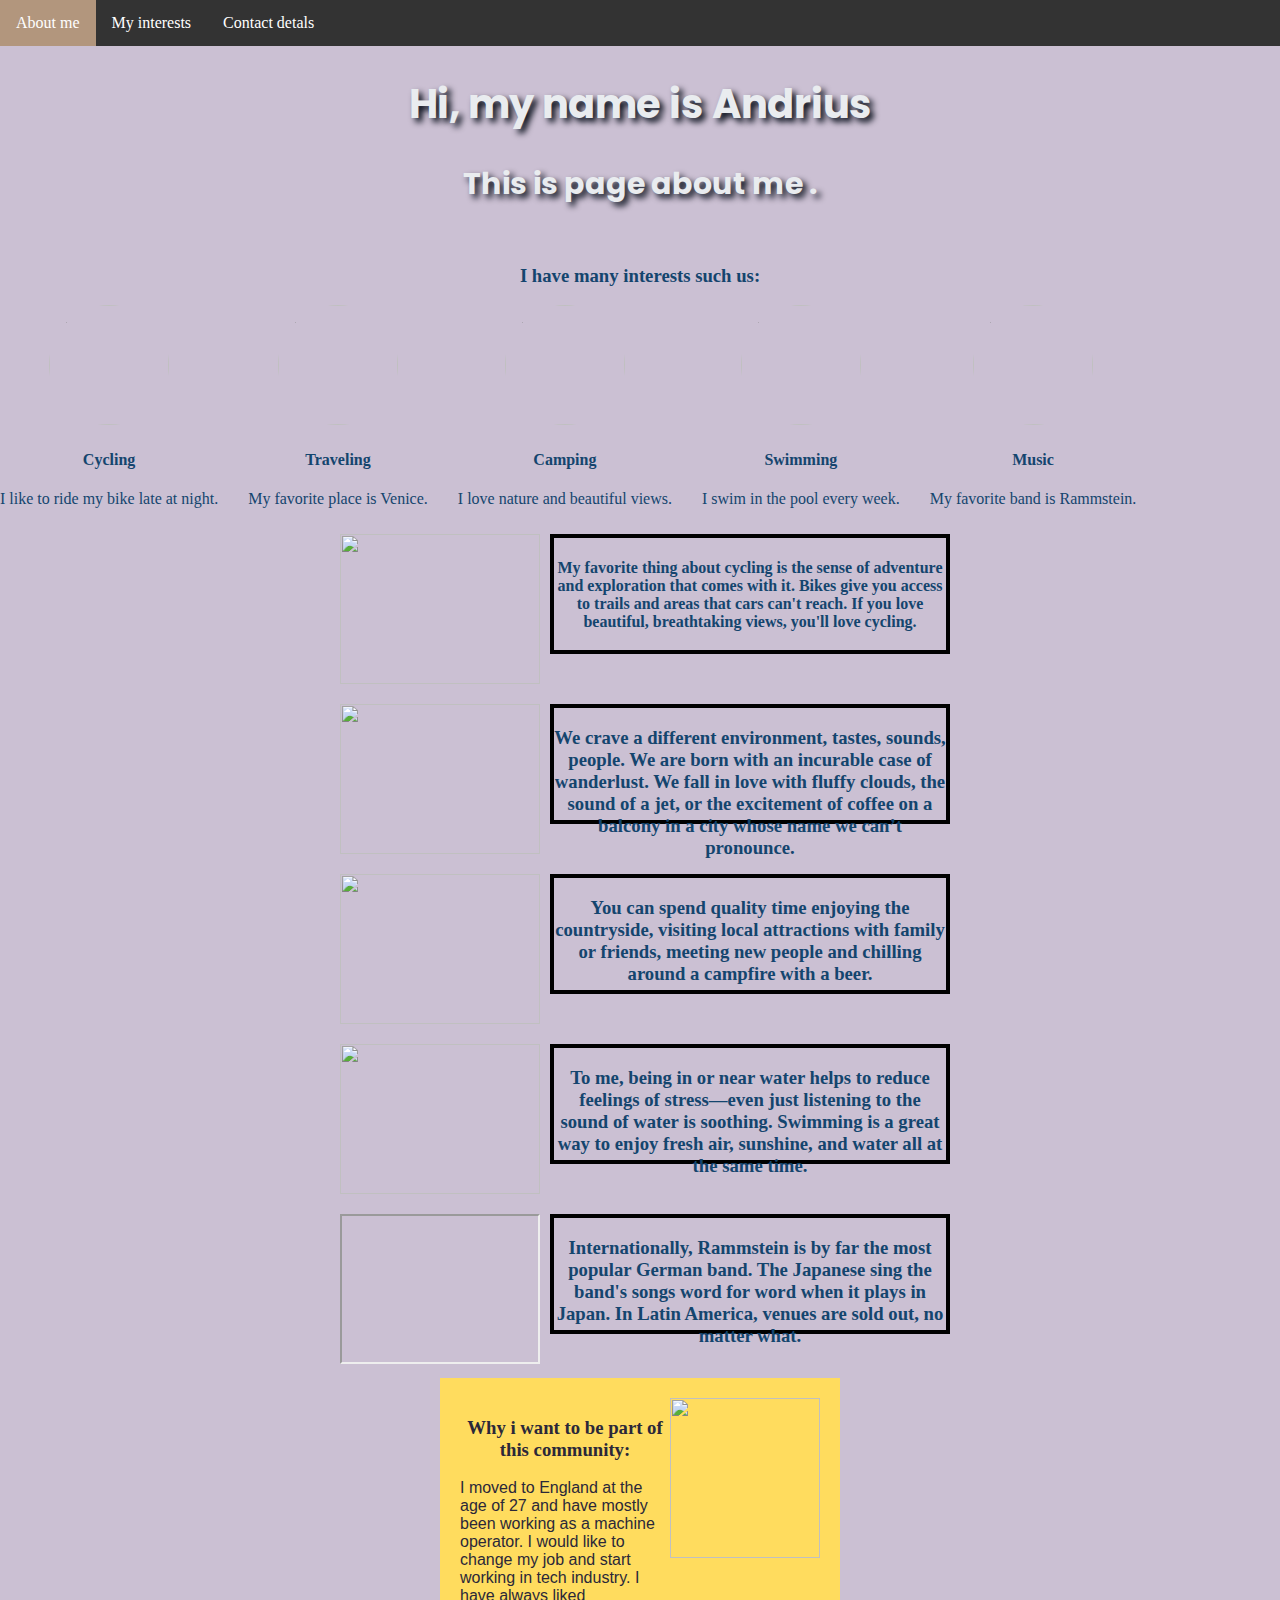
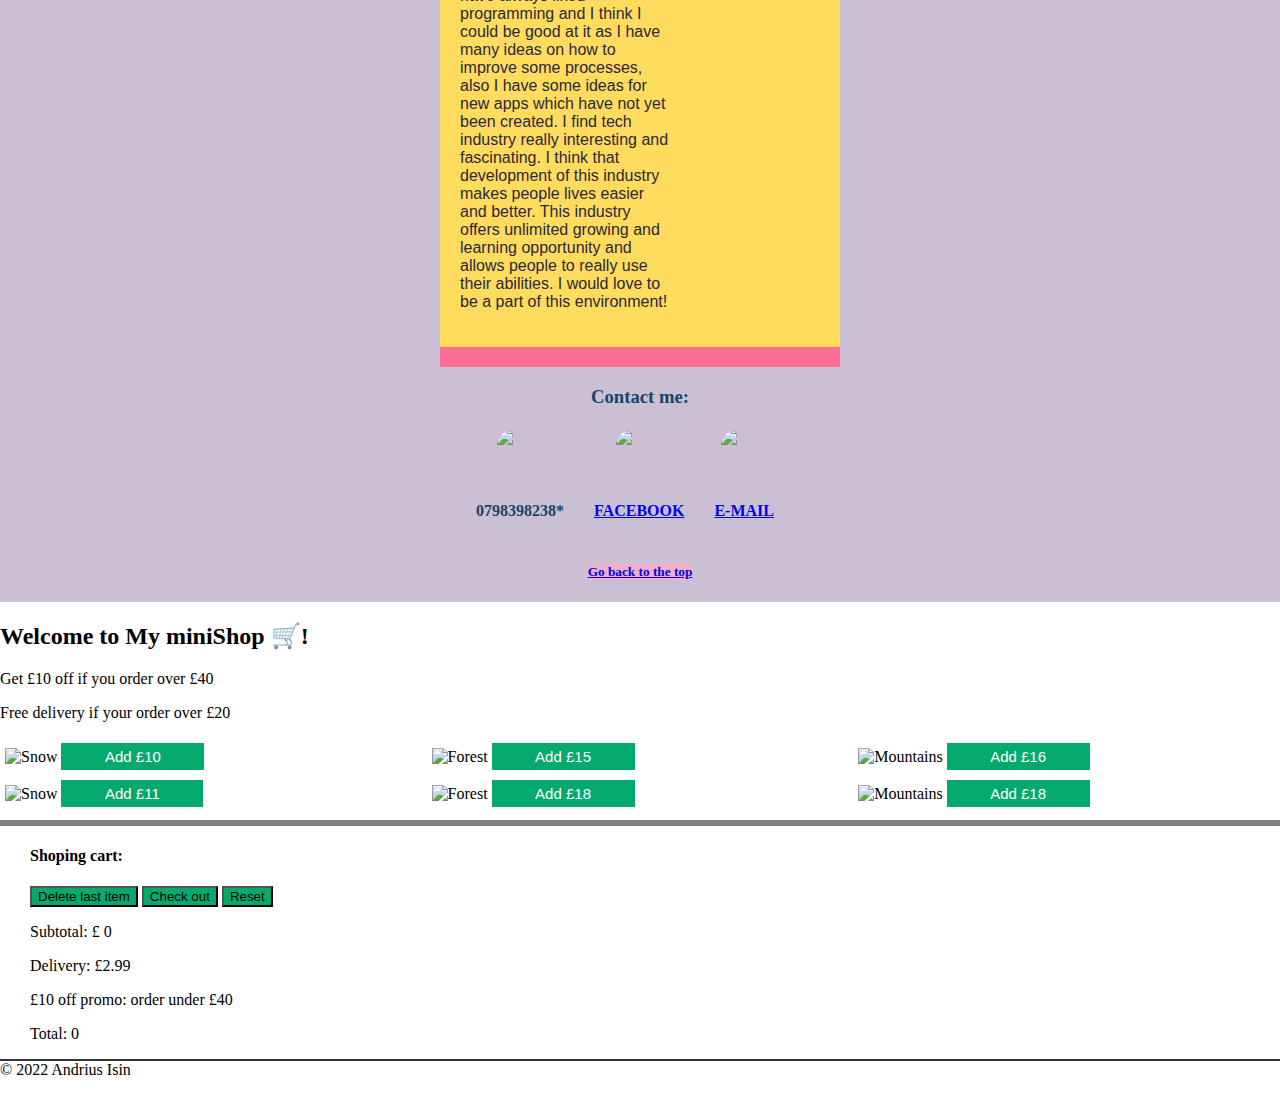
==== index.html @ ab09d30d "Update index.html" ====
<!DOCTYPE html>
<html lang="en" >
    <head>
        
        <meta charset="UTF-8">
        <title>Andrius</title>
         <link rel='stylesheet' href='https://unpkg.com/jest-lite@1.0.0-alpha.4/dist/prettify.css'><link rel="stylesheet" href="./style.css">     
        <link rel="preconnect" href="https://fonts.googleapis.com">
        <link rel="preconnect" href="https://fonts.gstatic.com" crossorigin>
        <link href="https://fonts.googleapis.com/css2?family=Poppins:wght@300&display=swap" rel="stylesheet"> 
        <script src="script.js" defer> </script>
    </head>
    <body>
    
        <header class="c-site-header">
          <nav aria-label="Main Site Links." id="topnav" class="nav">  
            <a href="#aboutme">About me</a>
            <a href="#inter">My interests</a>
            <a href="#contact-detals">Contact detals </a>
            
           
          </nav>
        </header>
        <main id="mode">   
        <div id="top">
                <h1>Hi, my name is Andrius</h1>
                <h2>This is page about me .</h2>
            </div>
        
        
        <!-- Interests SECTION -->
         <div id="inter" class="activities">
            <h3> I have many interests such us: </h3>
            <div class= "fam">
                <span class="tab">
                    <img src="https://d2f9uwgpmber13.cloudfront.net/public/uploads/mobile/8092ebaee770bd310a5bc0810daa69dc" class="images">
                    <h4>Cycling</h4>
                    <p> I like to ride my bike late at night.  </p>
                </span>
                <span class="tab">
                    <img src="https://bigseventravel.com/wp-content/uploads/2021/01/things_venice_is_famous_for_5-scaled.jpg" class="images">
                    <h4>Traveling</h4>
                    <p> My favorite place is Venice.  </p>
                </span>
                <span class="tab">
                    <img src="https://www.outsideonline.com/wp-content/uploads/2021/06/15/camping_fun_s.jpg" class="images">
                    <h4>Camping</h4>
                    <p> I love nature and beautiful views.  </p>
                </span>
                <span class="tab">
                    <img src="https://sportsmatik.com/uploads/matik-sports-corner/matik-know-how/swimming1_1562582117.jpg" class="images">
                    <h4>Swimming</h4>
                    <p> I swim in the pool every week. </p>
                </span>
                <span class="tab">
                    <img src="https://static.dw.com/image/18752771_401.jpg" class="images">
                    <h4>Music</h4>
                    <p>  My favorite band is Rammstein.  </p>
                </span>
            </div>    
        </div>
        <!-- Cycling SECTION -->
     <div class="nav-wrapper">
            <div>
                <img src="https://www.runtastic.com/blog/wp-content/uploads/2018/03/thumbnail_1200x800-7.jpg" class="img2">
            </div>
            <div class="item">
                <h4>My favorite thing about cycling is the sense of adventure and exploration that comes with it. Bikes give you access to trails and areas that cars can't reach. If you love beautiful, breathtaking views, you'll love cycling.</h4>
            </div>
            
     </div> 
     <!-- Traveling SECTION -->
     <div class="nav-wrapper">
        <div>
            <img src="https://static.euronews.com/articles/stories/05/43/01/18/1200x675_cmsv2_61438a3f-ea37-5b7c-aee1-f743502f9df7-5430118.jpg" class="img2">
        </div>
        <div class="item">
            <h3> We crave a different environment, tastes, sounds, people. We are born with an incurable case of wanderlust. We fall in love with fluffy clouds, the sound of a jet, or the excitement of coffee on a balcony in a city whose name we can’t pronounce.</h3>
        </div>
        
 </div> 
 <!-- Camping SECTION -->
 <div class="nav-wrapper">
    <div>
        <img src="https://hips.hearstapps.com/hmg-prod.s3.amazonaws.com/images/camping-ideas-1561136670.jpg" class="img2">
    </div>
    <div class="item">
        <h3>You can spend quality time enjoying the countryside, visiting local attractions with family or friends, meeting new people and chilling around a campfire with a beer.</h3>
    </div>
    
</div> 
<!-- Swimming
 SECTION -->
<div class="nav-wrapper">
    <div>
        <img src="https://embed.widencdn.net/img/veritas/ywtmo4qjlm/1200x675px/swimming-crawl-stroke.jpeg" class="img2">
    </div>
    <div class="item">
        <h3>To me, being in or near water helps to reduce feelings of stress—even just listening to the sound of water is soothing. Swimming is a great way to enjoy fresh air, sunshine, and water all at the same time.</h3>
    </div>
    
</div> 
<!-- Music SECTION -->
<div class="nav-wrapper">
    <div id="video">
        <iframe width="200" height="150"
    src="https://www.youtube.com/embed/f3GY86rxEMU">
      </iframe>
    </div>
    <div class="item">
        <h3>Internationally, Rammstein is by far the most popular German band. The Japanese sing the band's songs word for word when it plays in Japan. In Latin America, venues are sold out, no matter what.</h3>
    </div>
    
</div> 

   
        <!-- About me SECTION -->
         <div class="card">
            <div >
                <h3 id="aboutme">Why i want to be part of this community: </h3>
                <p id="about">I moved to England at the age of 27 and have mostly been working as a machine operator. I would like to change my job and start working in tech industry. I have always liked programming and I think I could be good at it as I have many ideas on how to improve some processes, also I have some ideas for new apps which have not yet been created. I find tech industry really interesting and fascinating. I think that development of this industry makes people lives easier and better. This industry offers unlimited growing and learning opportunity and allows people to really use their abilities. I would love to be a part of this environment!</p>
            </div>
            <img class="avatar" src="https://avatars.githubusercontent.com/u/22743767?s=280&v=4">
        </div>
         <!-- Contact SECTION -->  
      <div class="Contact">
            <h3 id="contact-detals"> Contact me: </h3>
            <div class= "cont">
                <span class="tab2">
                    <img src="https://upload.wikimedia.org/wikipedia/commons/thumb/0/05/Dialog_gr_1972.jpg/1200px-Dialog_gr_1972.jpg" class="images1">
                    <h4>0798398238*</h4>
                </span>
                <span class="tab">
                    <img src="https://static01.nyt.com/images/2021/10/02/business/00roose-fb-silo/00roose-fb-silo-mediumSquareAt3X.jpg" class="images1">
                    <h4><a href="facebook.com">FACEBOOK</a></h4>
                    
                </span>
                <span class="tab">
                    <img src="https://www.nidirect.gov.uk/sites/default/files/styles/nigov_full_620_x1/public/images/email_logo.jpg?itok=ifUhNgCT" class="images1">
                    <h4><a href="gmail.com">E-MAIL</a></h4>
                </span>
            </div>    
        </div>
        <div id="but-nav">
            <h5><a href="#topnav">Go back to the top</a></h5>
        </div>
    </main>
    <footer>
        <div class="center">
        <h2>  Welcome to My miniShop 🛒!</h2>
<p> Get £10 off if you order over £40</p>
<p> Free delivery if your order over £20</p>
            </div>
<div class="row">
  <div class="column">
    <img src="https://img.freepik.com/premium-psd/green-pear-fruit-isolated-white-background_33736-3950.jpg?w=2000" alt="Snow" style="width:150px; height:100px">
     <button id="button1" class="btn">Add £10</button>

  </div>
  <div class="column">
    <img src="https://static9.depositphotos.com/1049691/1080/i/450/depositphotos_10806368-stock-photo-fresh-apples.jpg" alt="Forest" style="width:150px; height:100px">
      <button id="button2" class="btn">Add £15</button>
  </div>
  <div class="column">
    <img src="https://st4.depositphotos.com/20524830/26112/i/1600/depositphotos_261124684-stock-photo-fresh-slice-pineapple-isolated-white.jpg" alt="Mountains" style="width:150px; height:100px" >
      <button id="button3" class="btn">Add £16</button>
  </div>
</div>
<div class="row">
  <div class="column">
    <img src="https://i.pinimg.com/originals/f4/34/5c/f4345c014a0a05e54a08ee5d84391588.jpg" alt="Snow" style="width:150px; height:100px">
      <button id="button4" class="btn">Add £11</button>
  </div>
  <div class="column">
    <img src="https://static6.depositphotos.com/1109935/669/i/950/depositphotos_6692018-stock-photo-cherry-handful.jpg" alt="Forest" style="width:150px; height:100px">
     <button id="button5" class="btn">Add £18</button>
  </div>
  <div class="column">
    <img src="https://img.freepik.com/premium-photo/organic-watermelon-piece-cut-lengthwise-white-isolated-background-with-clipping-path_54178-1999.jpg?w=2000" alt="Mountains" style="width:150px; height:100px">
     <button id="button6" class="btn">Add £18</button>
  </div>
</div>
<hr size="8" width="100%" color="gray">  
<div class="left"> <h4> Shoping cart:</h4>
    <ul id="list"></ul>  
    <button id="delete">Delete last item</button>
    <button id="check">Check out</button>
    <button id="restart">Reset</button>
    <p>Subtotal: £ <span id="subtotal"></span> </p>
    <p>Delivery: <span id="delivery"></span> </p>
    <p>£10 off promo: <span id="promo"></span> </p>
    <p>Total: <span id="total"></span> </p>
</div>
         <p class="c-site-footer"> &copy; 2022 Andrius Isin </p>
    </footer>
</body>
</html>
---- style.css ----
.c-site-header{
    margin: 0px;
    text-align: center;
}
body{
    margin: 0px;
}

#mode{
    background-color: #cbc0d3;
    margin: 0px;
    text-align: center;
    color:#14456E;
    background-size: cover;
}
.nav {
  overflow: hidden;
  background-color: #333;
  color:white;
}
button{
    background-color: #333;
}
.nav a {
    float: left;
    font-size: 16px;
    color: white;
    text-align: center;
    padding: 14px 16px;
    text-decoration: none;
}
.nav a:hover {
  background-color: #b2967d;
}
.nav button {
    float: left;
    font-size: 16px;
    color: white;
    text-align: center;
    padding: 14px 16px;
    text-decoration: none;
}
.nav button:hover {
  background-color: #b2967d;
}

.nav-wrapper {
    display: flex;
    justify-content: center;
    
}
.img2{
    width: 200px;
    height: 150px;
      margin-top: 10px;
    margin-bottom: 10px;
    margin-left: 10px;
    margin-left: 10px;

}
.item {
    border: 4px solid black;
    text-align: center;
    width: 400px;
    height: 120px;
    padding-bottom: 20px;
    margin-top: 10px;
    margin-bottom: 10px;
    margin-left: 10px;
    margin-left: 10px;
}
#video {
    
      margin-top: 10px;
    margin-bottom: 10px;
    margin-left: 10px;
    margin-left: 10px;
}

#top{
    margin: 0px;
    font-family: 'Poppins', sans-serif;
    background-image: url("https://cdn.pixabay.com/photo/2018/05/17/09/18/away-3408119__340.jpg");
    background-size: cover;
    height: 200px;
    padding: 1px 0 45px 0;
    color:#e9ecef;
    font-size: 20px;
    text-shadow: 4px 4px 6px #000814;
}
#activities{
    margin: 0px;
    background-color: #93e1d8;
    margin-bottom: 5%; 
    padding-top: 0px;
    padding-bottom: 400px;
    justify-content: center;
    align-items: center;
}
.fam {
    margin: 0px;

    display: flex;
    flex-direction: row;
    align-items: center;
}

.tab {
    margin-right: 30px;
}

.images {
    border-radius: 50%;
    width: 120px;
    height: 120px;
}

.avatar {
    width: 150px;
    height: 160px;
}
.card {
    width: 400px;
    margin: 0 auto;
    padding: 20px;
    display: flex;
    justify-content: space-around;
    text-align: center;
    background: #ffdc5e;
    color: #2b2839;
    border-bottom: 20px solid #fb6f92;
    }
    #about{
         text-align: left;
         font-family: 'Trebuchet MS', sans-serif;
         
    }
   
    .cont {
    display: flex;
    flex-direction: row;
    align-items: center;
    padding-left: 0px;
    justify-content: center;
  align-items: center;
}

.tab2 {
    margin-right: 30px;
}
.images1 {
    border-radius: 50%;
    width: 50px;
    height: 50px;
}
h5 {
    background: #EFB0C9;
}
#but-nav {
    display: flex;
    flex-direction: column;
    align-items: center;
    
}

    .c-site-footer{
        display: flex;
        border-top: 2px solid #353535;
        
    }

* {
  box-sizing: border-box;
}

.column {
  float: left;
  width: 33.33%;
  padding: 5px;
}

.row::after {
  content: "";
  clear: both;
  display: table;
}
.btn {
  border: none;
  color: white;
  padding: 5px 43.5px;
  font-size: 15px;
  cursor: pointer;
}
.left{
padding-left:30px;}
button {background-color: #04AA6D;} 
button:hover {background-color: #46a049;}
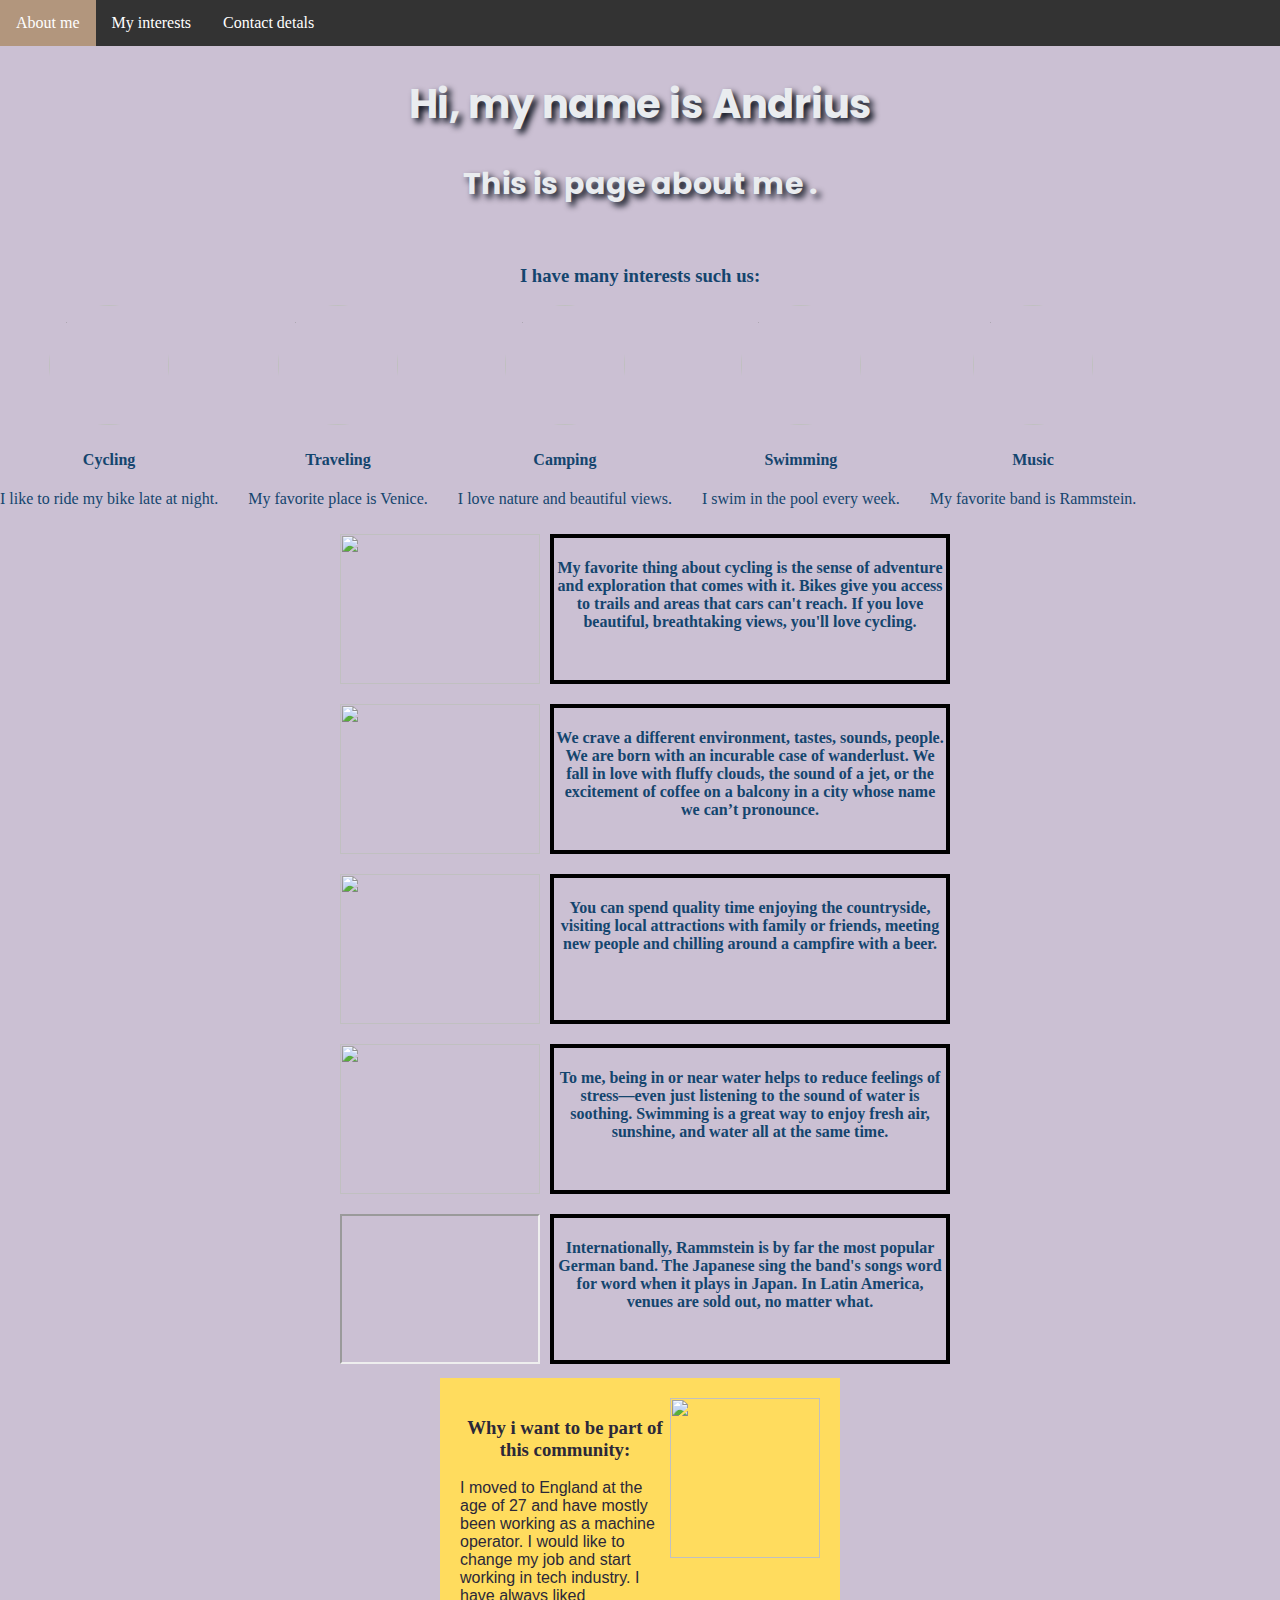
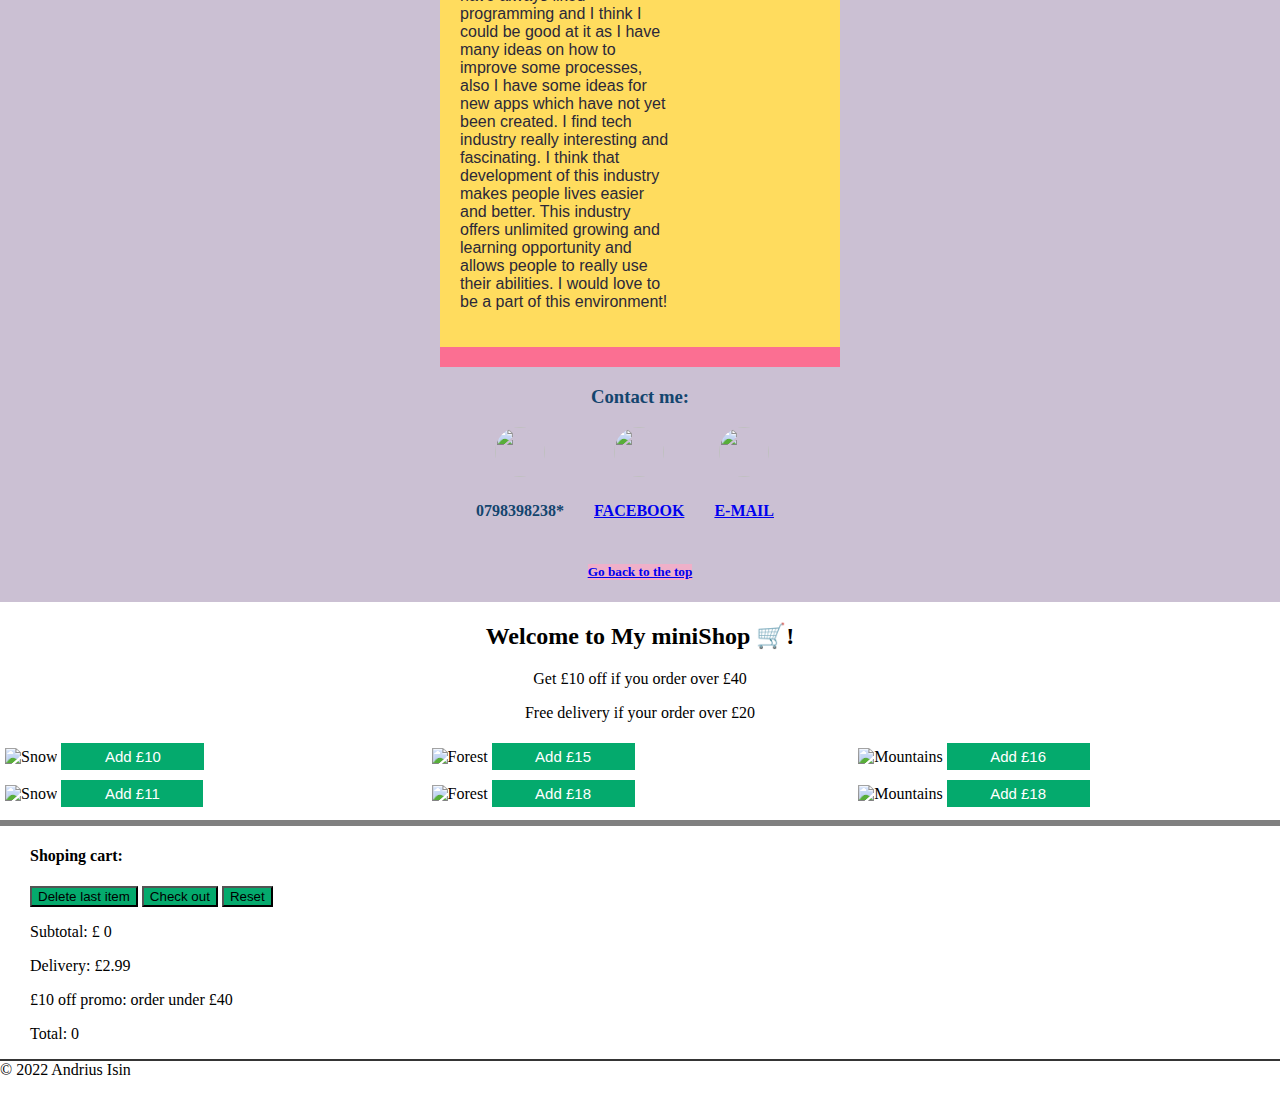
==== commit 3dc12836: "Update index.html" ====
--- a/index.html
+++ b/index.html
@@ -75,7 +75,7 @@
             <img src="https://static.euronews.com/articles/stories/05/43/01/18/1200x675_cmsv2_61438a3f-ea37-5b7c-aee1-f743502f9df7-5430118.jpg" class="img2">
         </div>
         <div class="item">
-            <h3> We crave a different environment, tastes, sounds, people. We are born with an incurable case of wanderlust. We fall in love with fluffy clouds, the sound of a jet, or the excitement of coffee on a balcony in a city whose name we can’t pronounce.</h3>
+            <h4> We crave a different environment, tastes, sounds, people. We are born with an incurable case of wanderlust. We fall in love with fluffy clouds, the sound of a jet, or the excitement of coffee on a balcony in a city whose name we can’t pronounce.</h4>
         </div>
         
  </div> 
@@ -85,7 +85,7 @@
         <img src="https://hips.hearstapps.com/hmg-prod.s3.amazonaws.com/images/camping-ideas-1561136670.jpg" class="img2">
     </div>
     <div class="item">
-        <h3>You can spend quality time enjoying the countryside, visiting local attractions with family or friends, meeting new people and chilling around a campfire with a beer.</h3>
+        <h4>You can spend quality time enjoying the countryside, visiting local attractions with family or friends, meeting new people and chilling around a campfire with a beer.</h4>
     </div>
     
 </div> 
@@ -96,7 +96,7 @@
         <img src="https://embed.widencdn.net/img/veritas/ywtmo4qjlm/1200x675px/swimming-crawl-stroke.jpeg" class="img2">
     </div>
     <div class="item">
-        <h3>To me, being in or near water helps to reduce feelings of stress—even just listening to the sound of water is soothing. Swimming is a great way to enjoy fresh air, sunshine, and water all at the same time.</h3>
+        <h4>To me, being in or near water helps to reduce feelings of stress—even just listening to the sound of water is soothing. Swimming is a great way to enjoy fresh air, sunshine, and water all at the same time.</h4>
     </div>
     
 </div> 
@@ -108,7 +108,7 @@
       </iframe>
     </div>
     <div class="item">
-        <h3>Internationally, Rammstein is by far the most popular German band. The Japanese sing the band's songs word for word when it plays in Japan. In Latin America, venues are sold out, no matter what.</h3>
+        <h4>Internationally, Rammstein is by far the most popular German band. The Japanese sing the band's songs word for word when it plays in Japan. In Latin America, venues are sold out, no matter what.</h4>
     </div>
     
 </div> 
--- a/style.css
+++ b/style.css
@@ -62,7 +62,7 @@
     border: 4px solid black;
     text-align: center;
     width: 400px;
-    height: 120px;
+    height: 150px;
     padding-bottom: 20px;
     margin-top: 10px;
     margin-bottom: 10px;
@@ -195,3 +195,5 @@
 padding-left:30px;}
 button {background-color: #04AA6D;} 
 button:hover {background-color: #46a049;}
+.center{ text-align: center;
+}
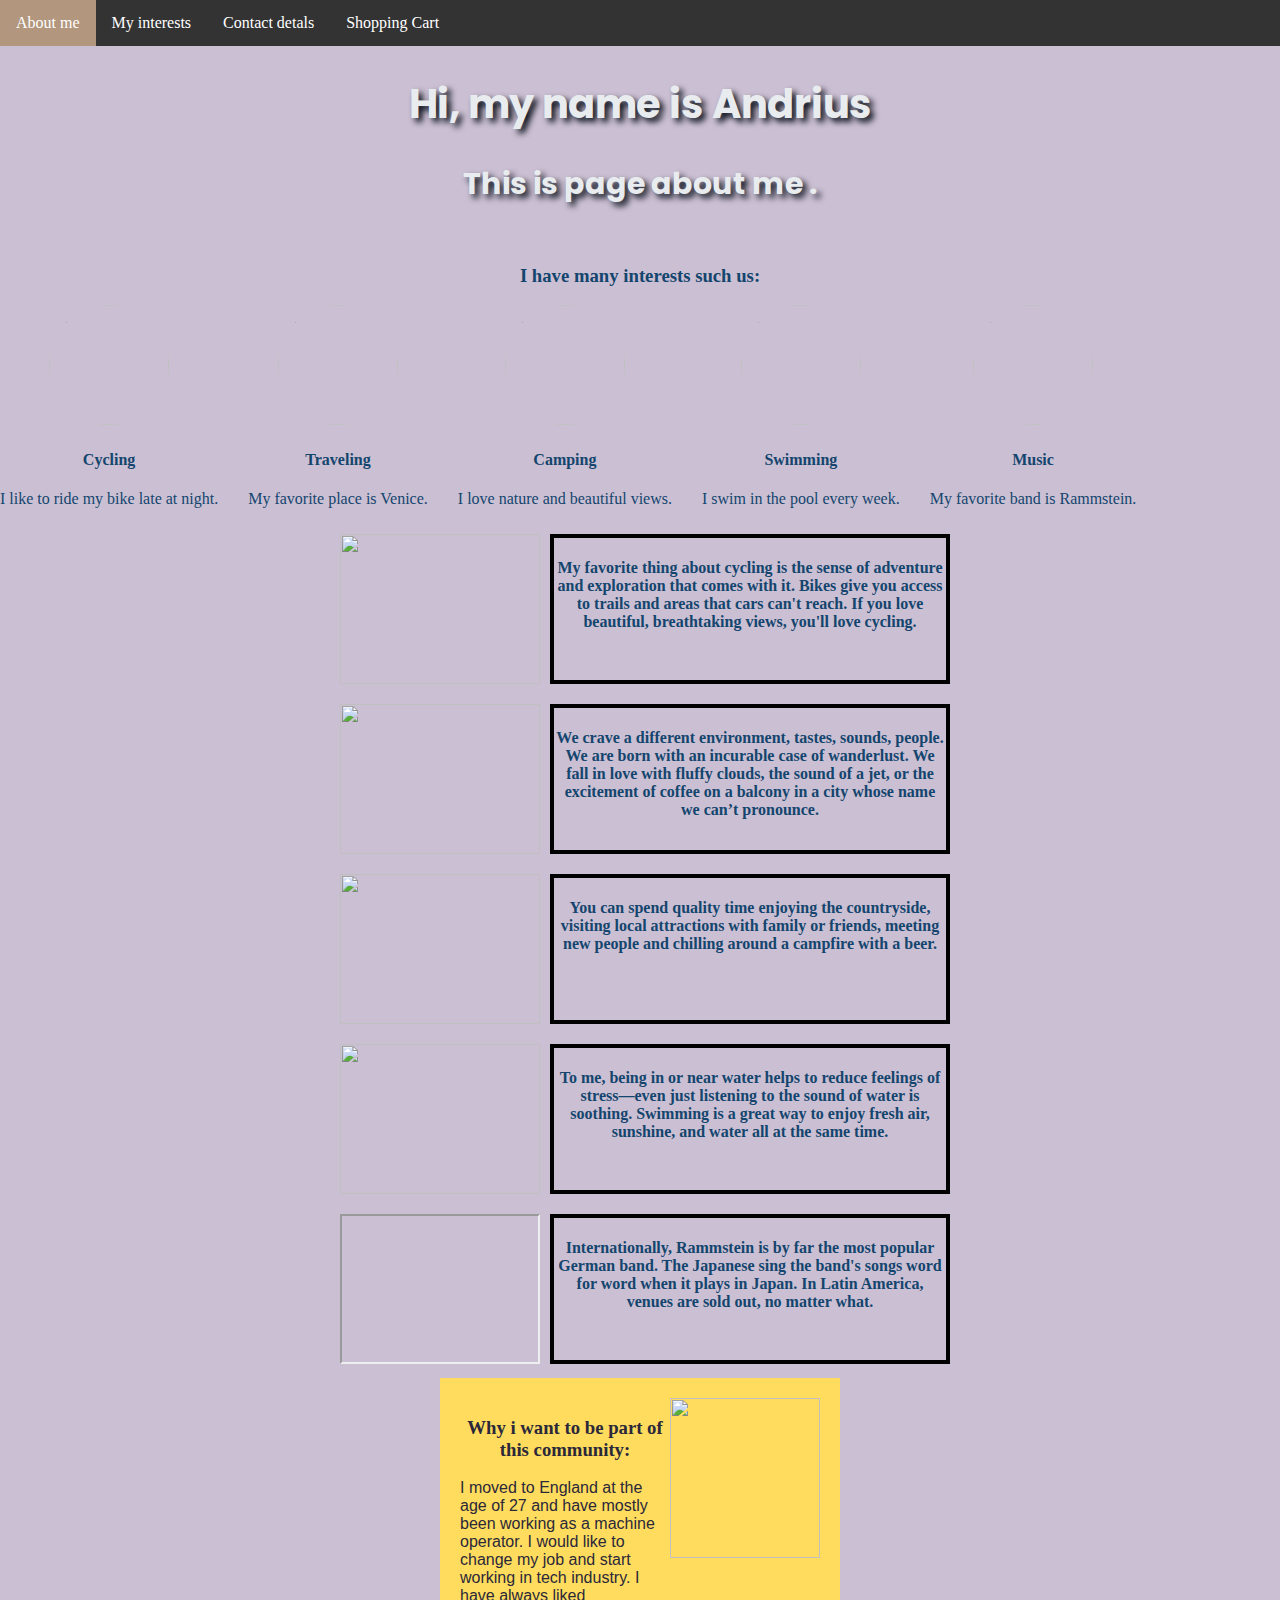
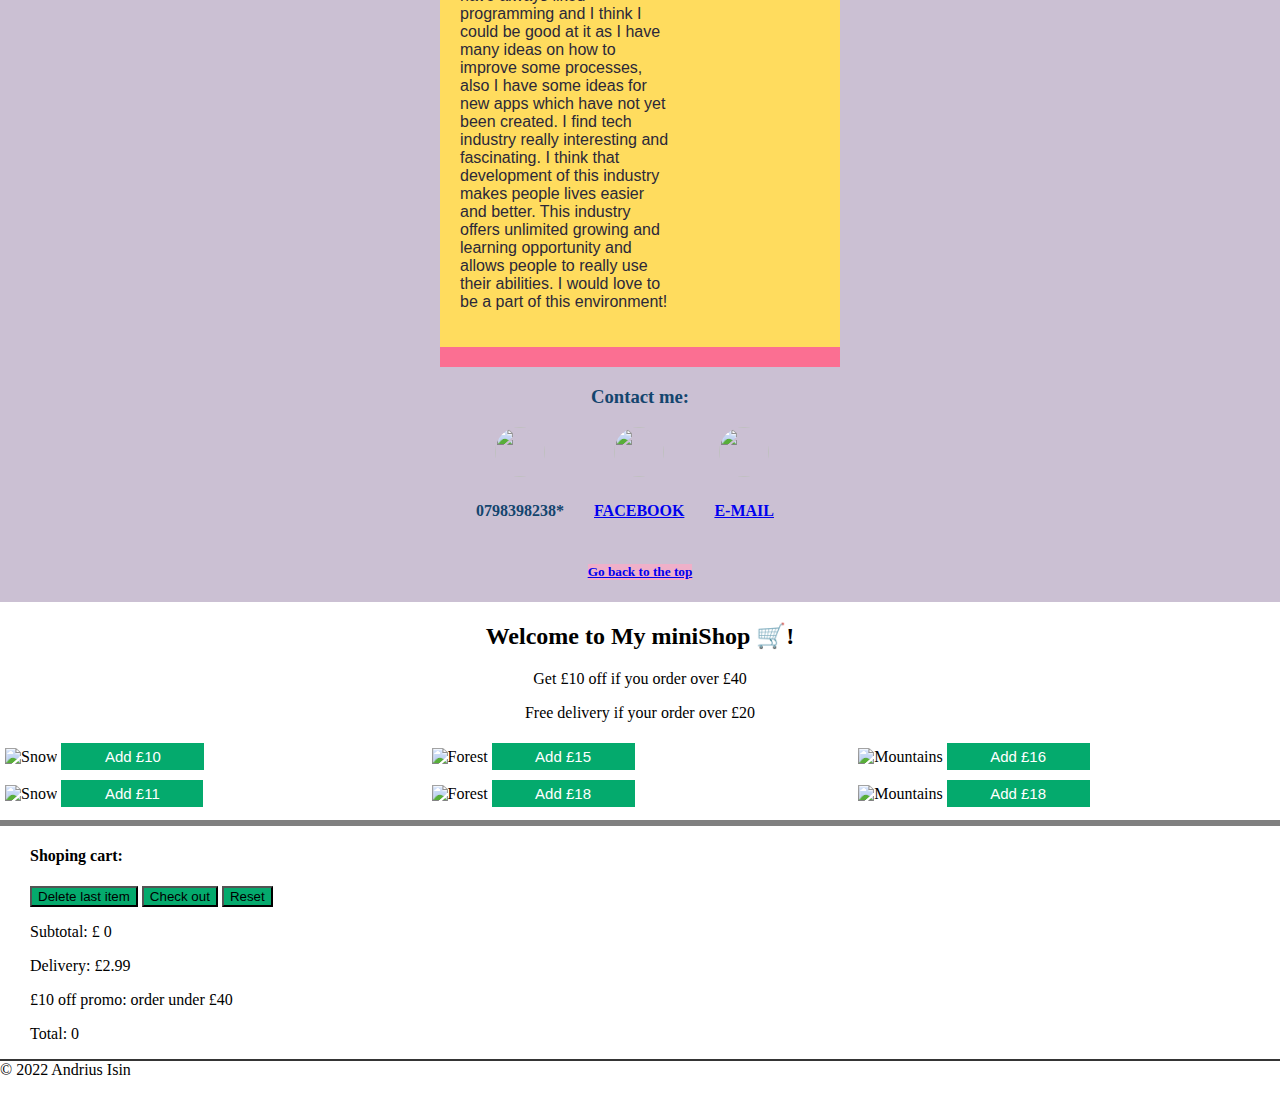
==== commit fa1ec1b8: "Update index.html" ====
--- a/index.html
+++ b/index.html
@@ -17,6 +17,7 @@
             <a href="#aboutme">About me</a>
             <a href="#inter">My interests</a>
             <a href="#contact-detals">Contact detals </a>
+              <a href="#shop">Shopping Cart  </a>
             
            
           </nav>
@@ -147,7 +148,7 @@
     </main>
     <footer>
         <div class="center">
-        <h2>  Welcome to My miniShop 🛒!</h2>
+        <h2 id="shop">  Welcome to My miniShop 🛒!</h2>
 <p> Get £10 off if you order over £40</p>
 <p> Free delivery if your order over £20</p>
             </div>
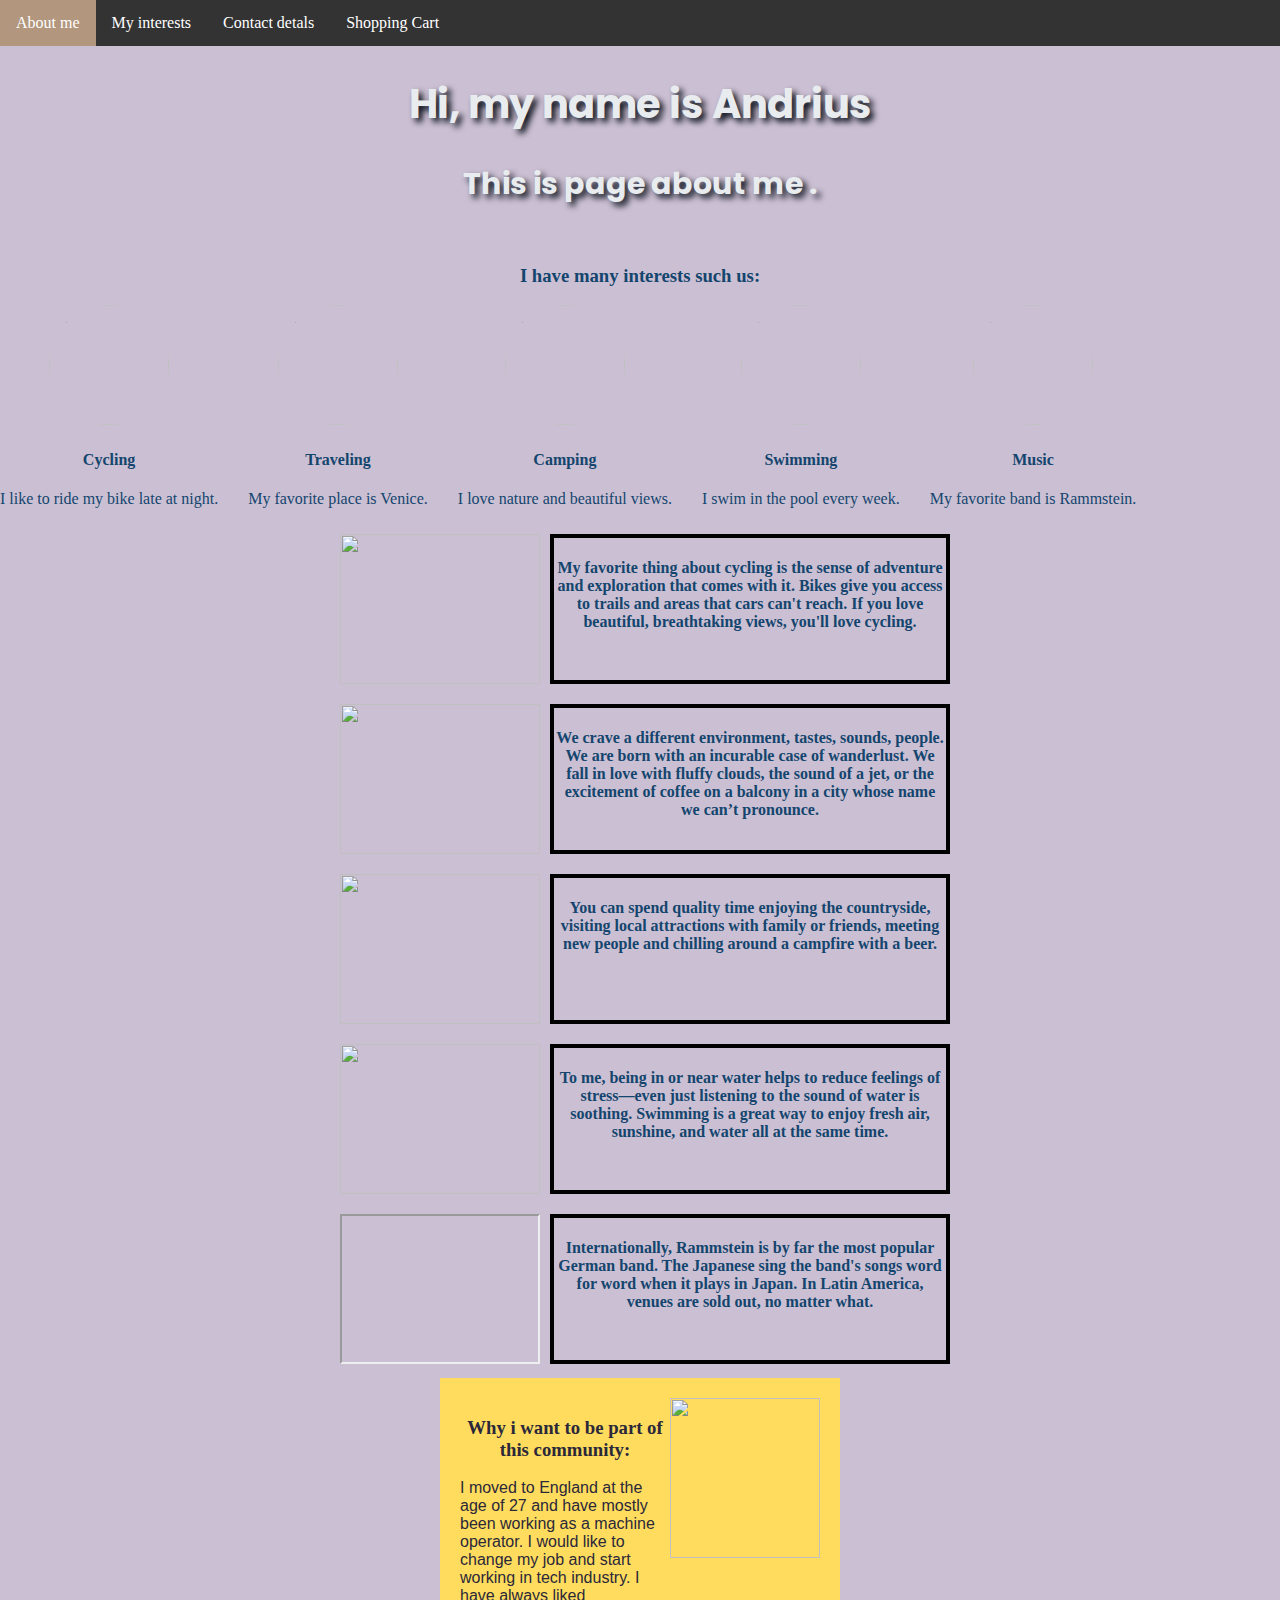
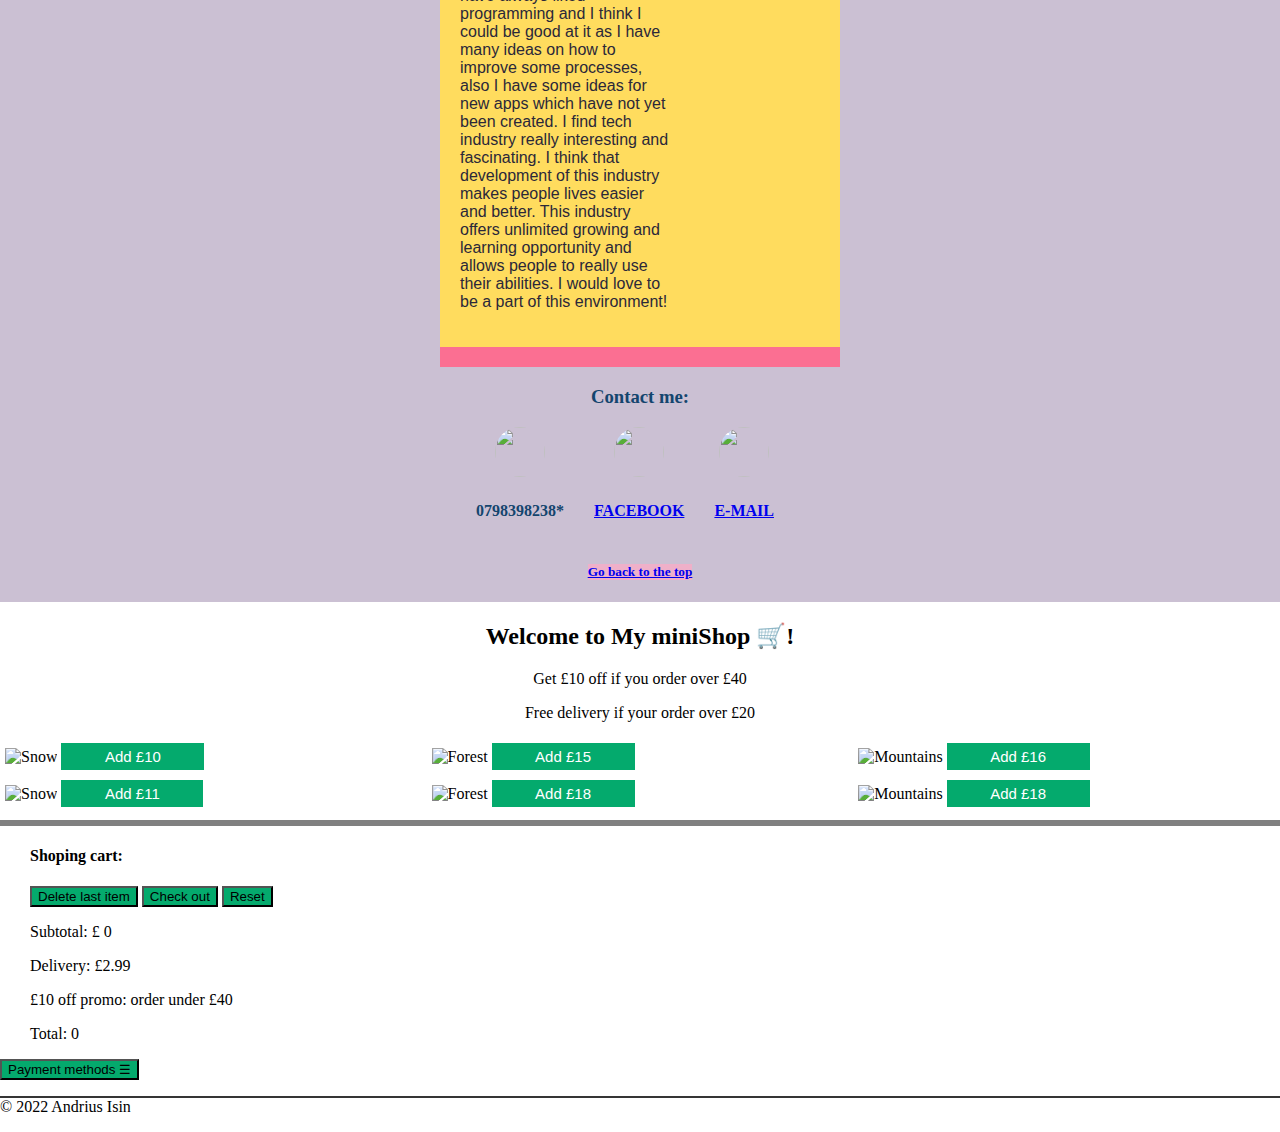
==== commit 9a8299e9: "Update index.html" ====
--- a/index.html
+++ b/index.html
@@ -192,6 +192,9 @@
     <p>£10 off promo: <span id="promo"></span> </p>
     <p>Total: <span id="total"></span> </p>
 </div>
+        
+<button id="menu" value="open">Payment methods ☰</button>
+<ul id="list2"></ul>
          <p class="c-site-footer"> &copy; 2022 Andrius Isin </p>
     </footer>
 </body>
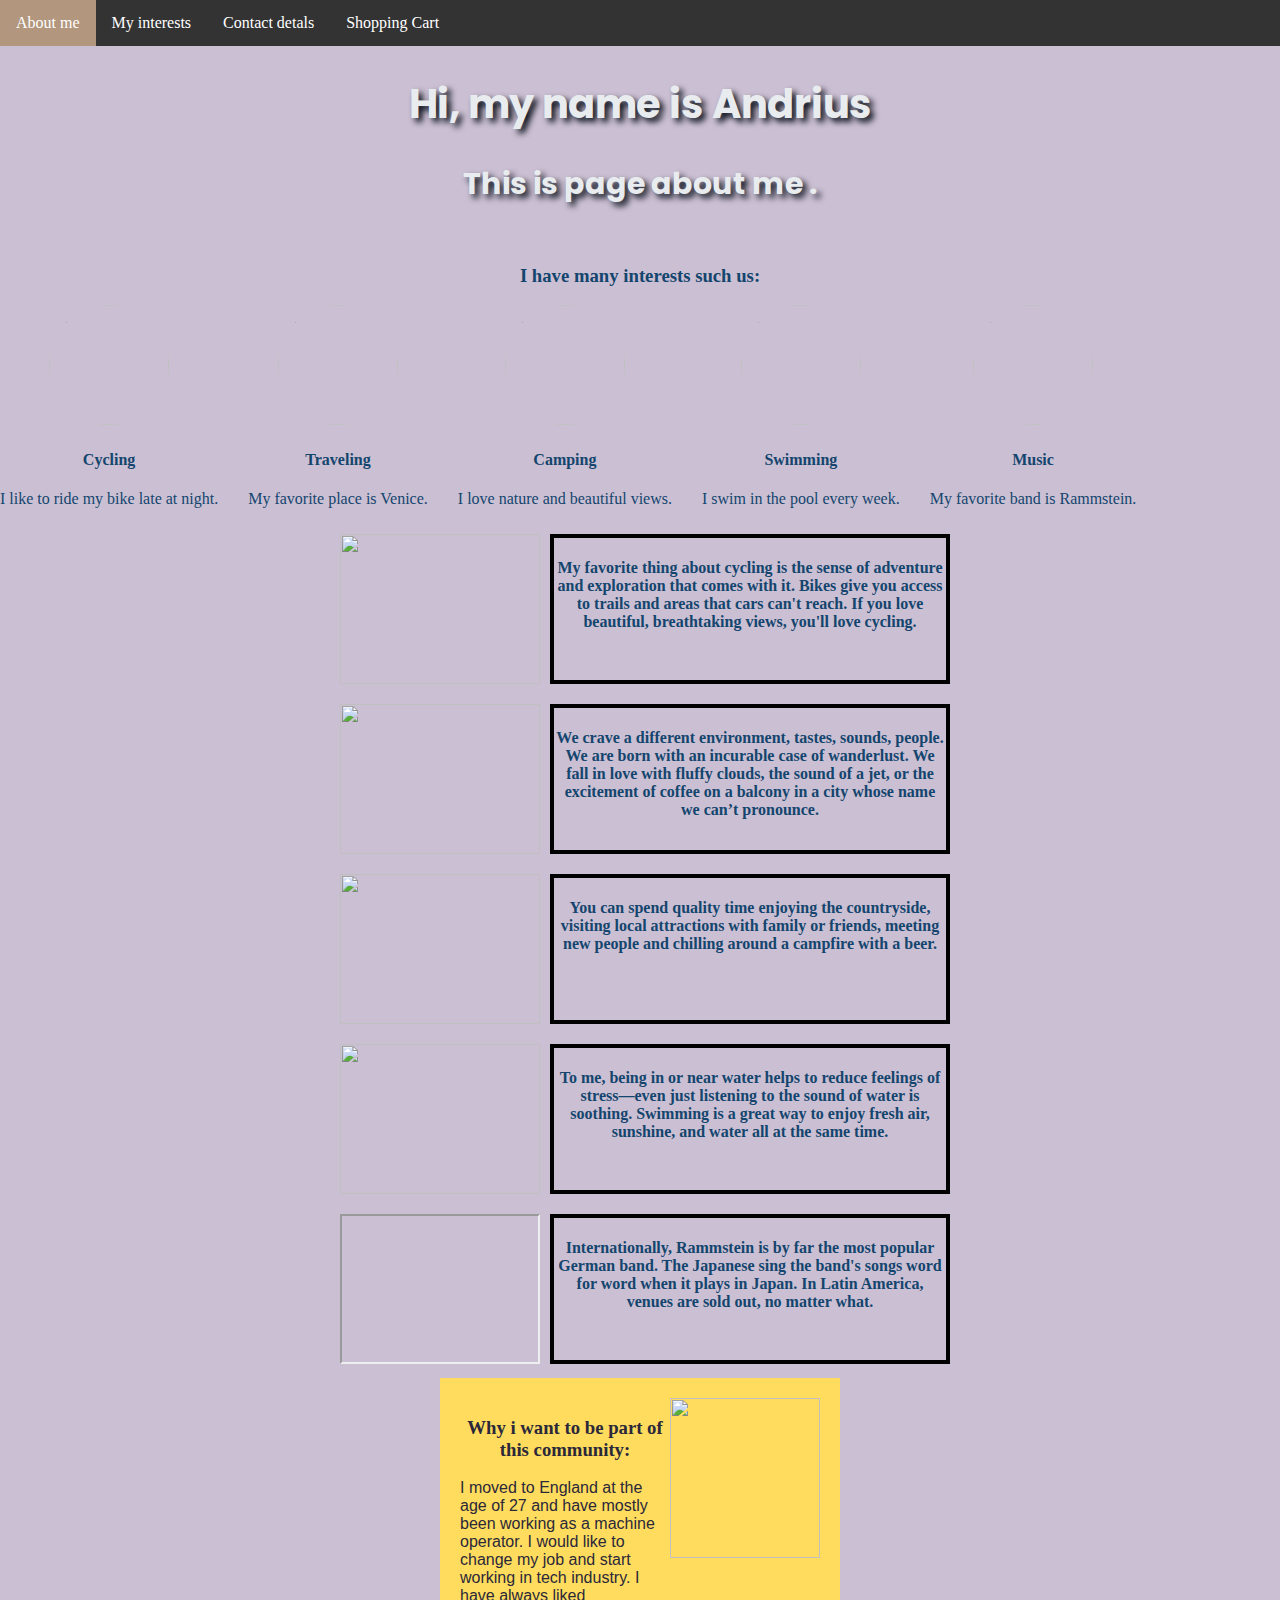
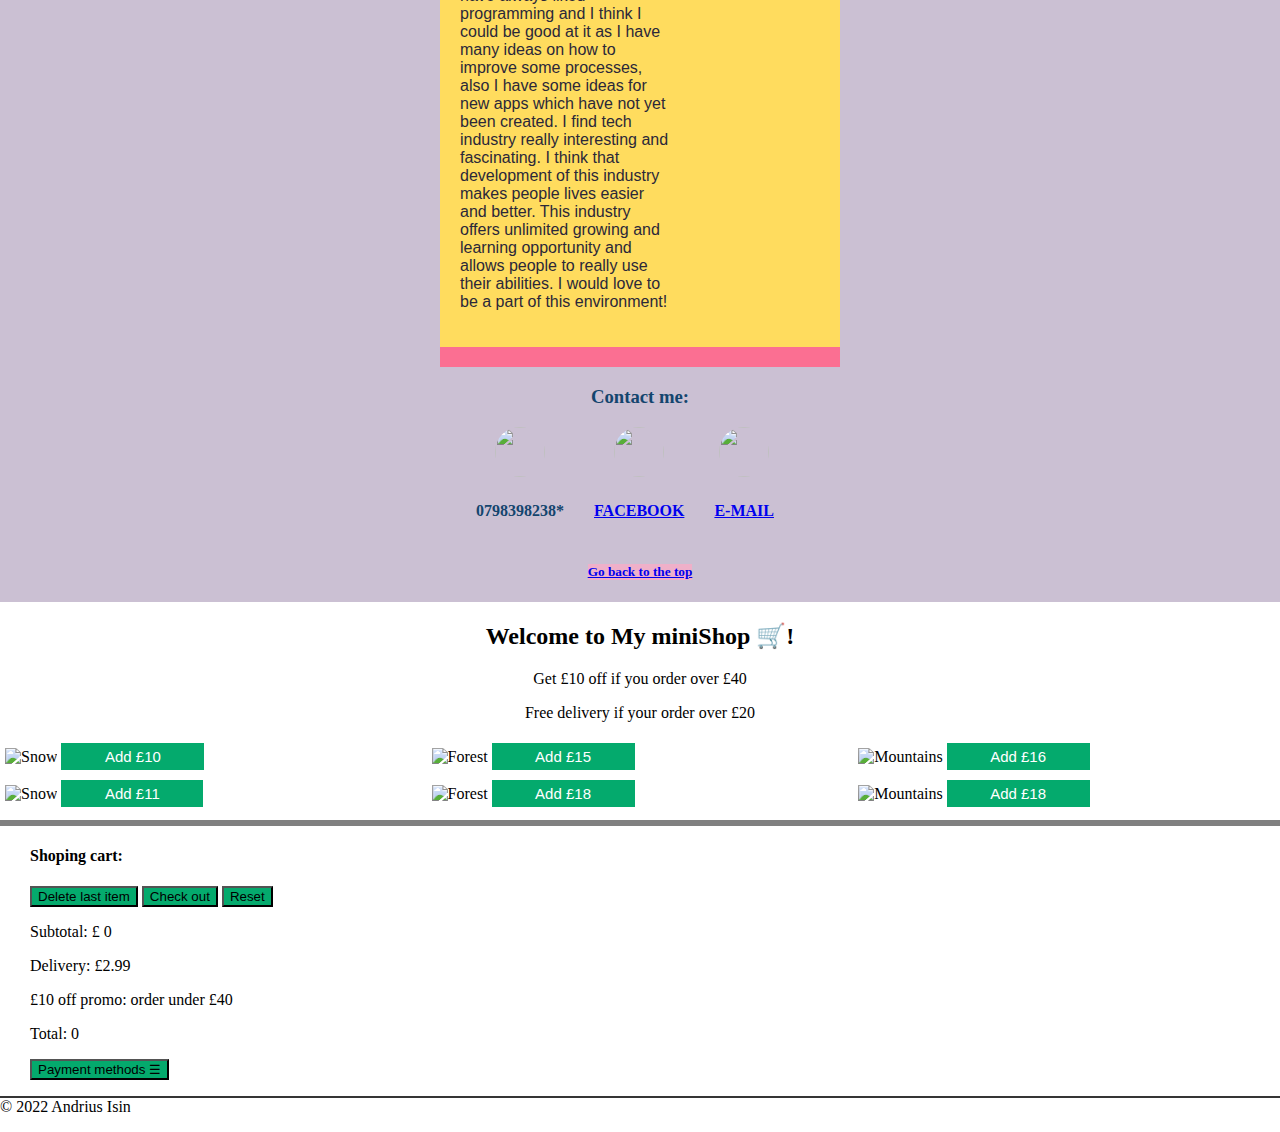
==== commit 7db14691: "Update index.html" ====
--- a/index.html
+++ b/index.html
@@ -192,9 +192,10 @@
     <p>£10 off promo: <span id="promo"></span> </p>
     <p>Total: <span id="total"></span> </p>
 </div>
-        
+ <div class="ham">       
 <button id="menu" value="open">Payment methods ☰</button>
 <ul id="list2"></ul>
+     </div>
          <p class="c-site-footer"> &copy; 2022 Andrius Isin </p>
     </footer>
 </body>
--- a/style.css
+++ b/style.css
@@ -193,6 +193,7 @@
 }
 .left{
 padding-left:30px;}
+.ham{padding-left:30px;}
 button {background-color: #04AA6D;} 
 button:hover {background-color: #46a049;}
 .center{ text-align: center;
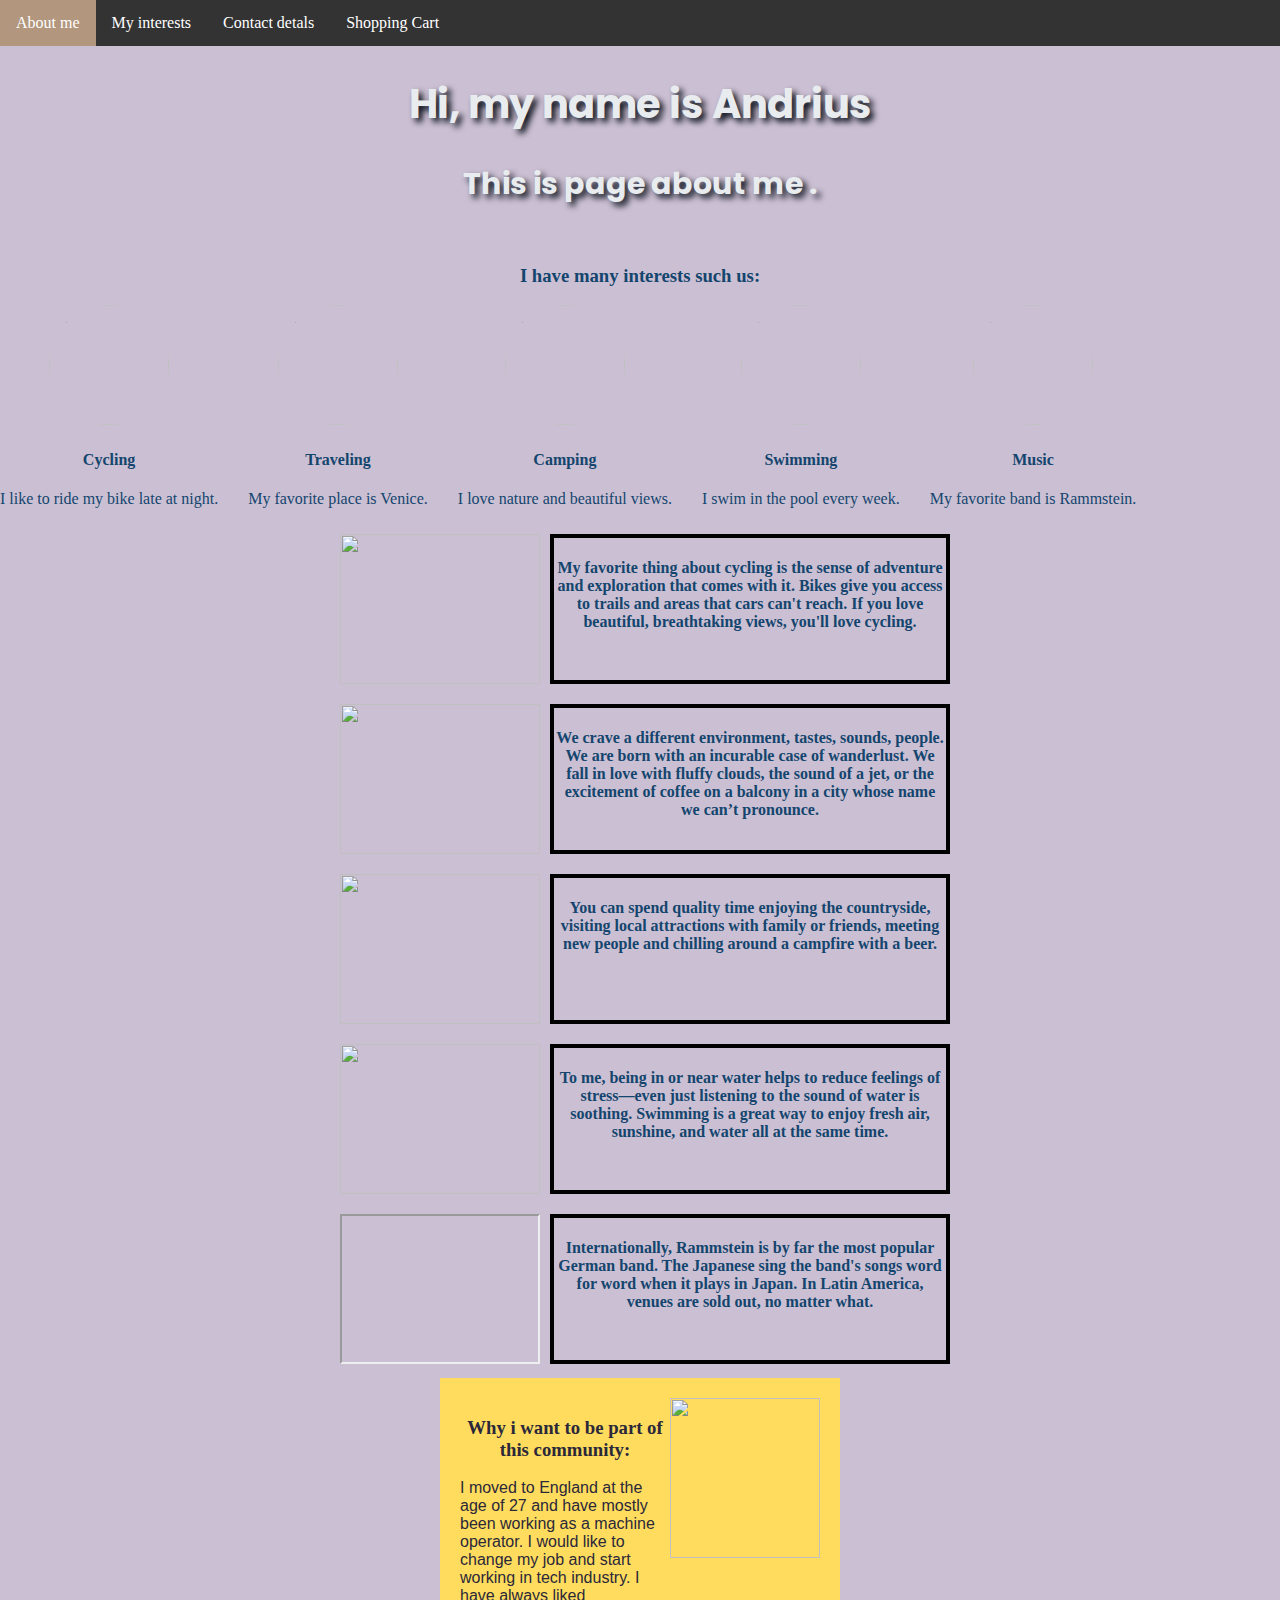
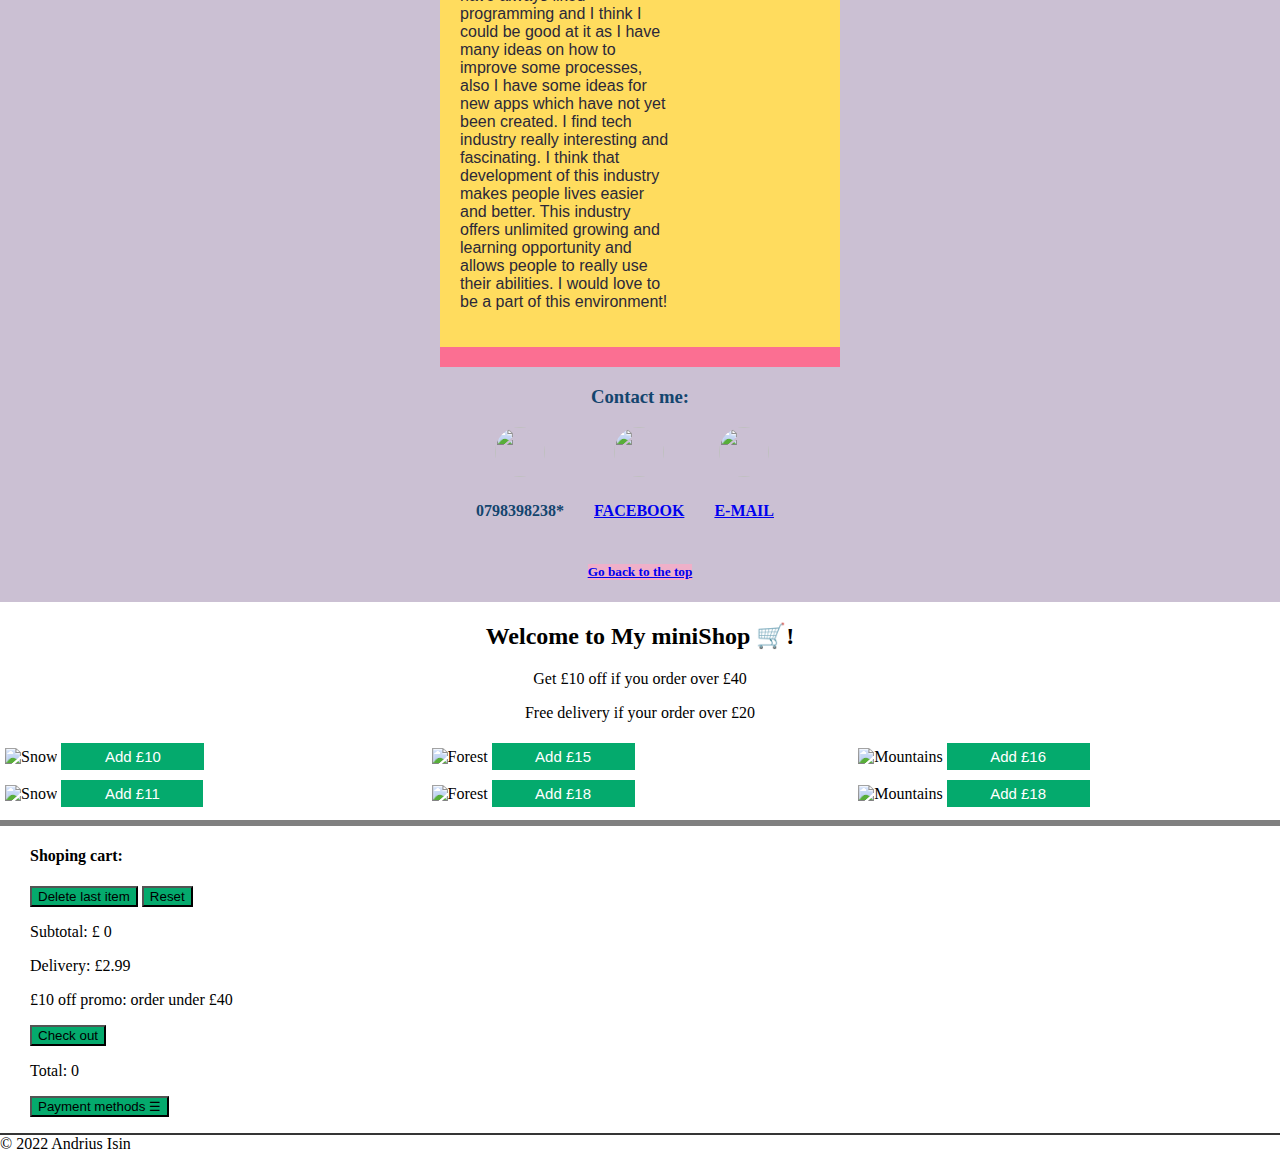
==== commit 2881912d: "Update index.html" ====
--- a/index.html
+++ b/index.html
@@ -185,12 +185,14 @@
 <div class="left"> <h4> Shoping cart:</h4>
     <ul id="list"></ul>  
     <button id="delete">Delete last item</button>
-    <button id="check">Check out</button>
+    
     <button id="restart">Reset</button>
     <p>Subtotal: £ <span id="subtotal"></span> </p>
     <p>Delivery: <span id="delivery"></span> </p>
     <p>£10 off promo: <span id="promo"></span> </p>
+    <button id="check">Check out</button>
     <p>Total: <span id="total"></span> </p>
+    
 </div>
  <div class="ham">       
 <button id="menu" value="open">Payment methods ☰</button>
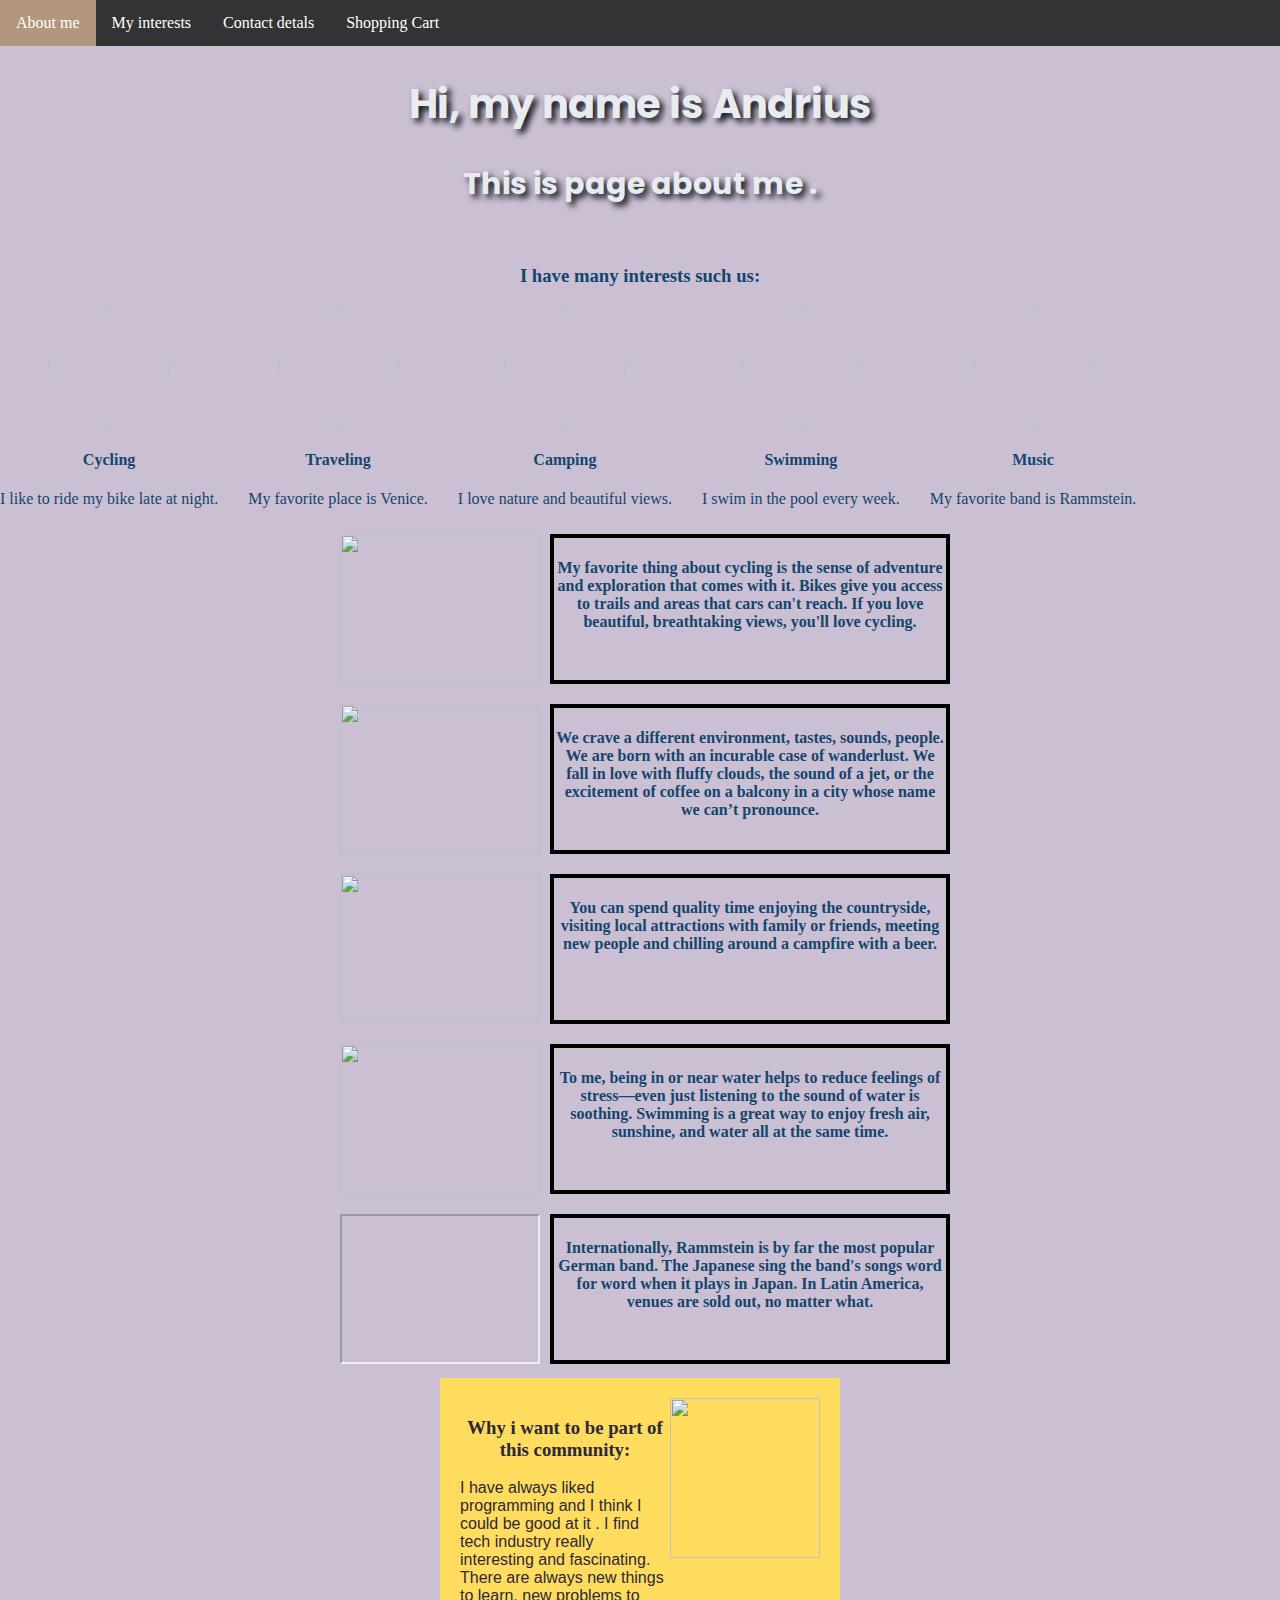
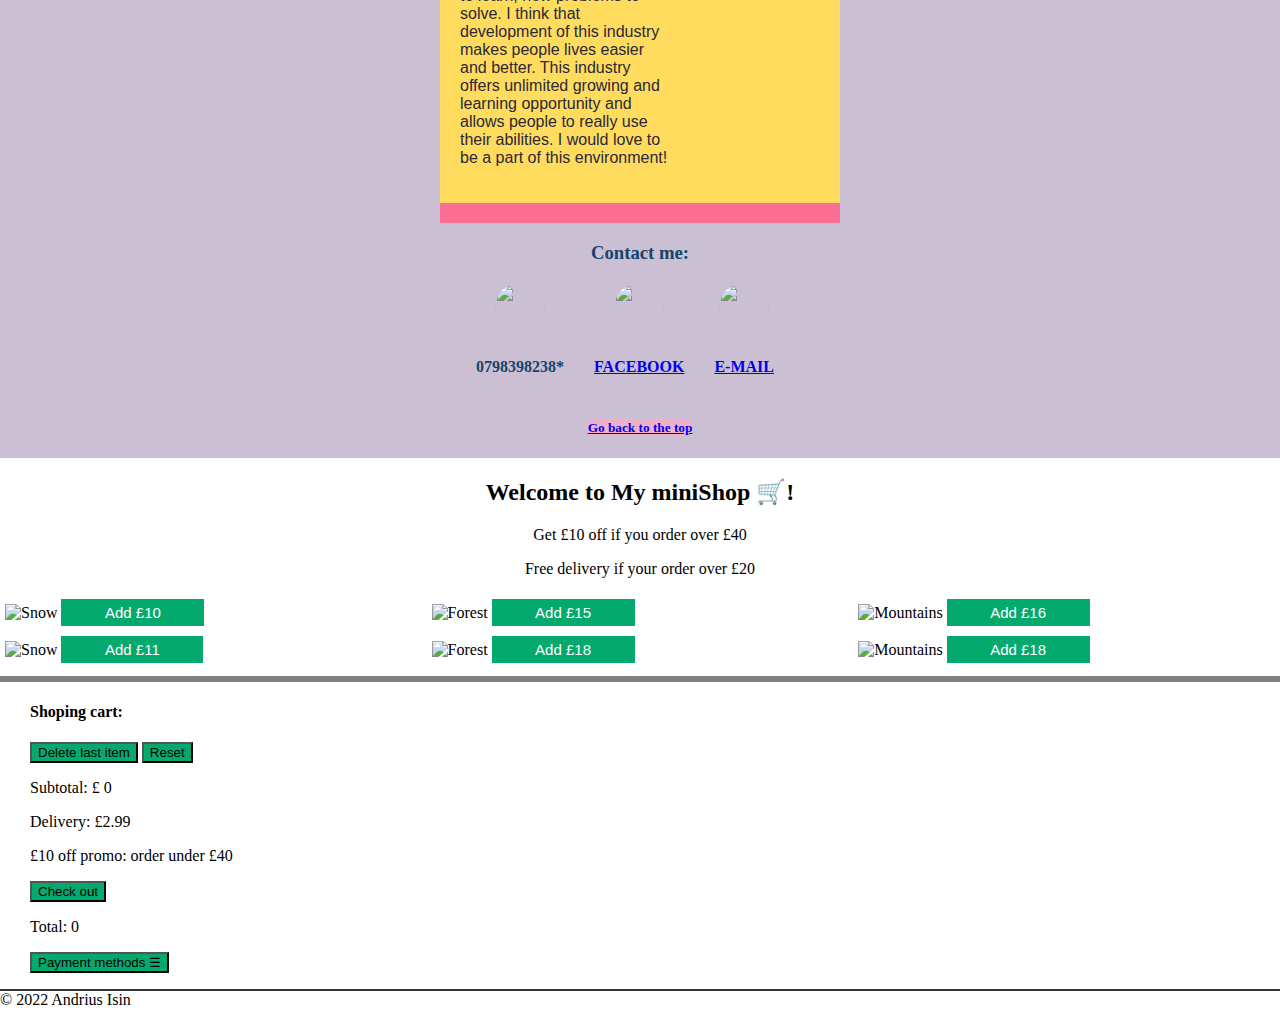
==== commit 8c5aaeeb: "Update index.html" ====
--- a/index.html
+++ b/index.html
@@ -119,7 +119,7 @@
          <div class="card">
             <div >
                 <h3 id="aboutme">Why i want to be part of this community: </h3>
-                <p id="about">I moved to England at the age of 27 and have mostly been working as a machine operator. I would like to change my job and start working in tech industry. I have always liked programming and I think I could be good at it as I have many ideas on how to improve some processes, also I have some ideas for new apps which have not yet been created. I find tech industry really interesting and fascinating. I think that development of this industry makes people lives easier and better. This industry offers unlimited growing and learning opportunity and allows people to really use their abilities. I would love to be a part of this environment!</p>
+                <p id="about">I have always liked programming and I think I could be good at it . I find tech industry really interesting and fascinating. There are always new things to learn, new problems to solve. I think that development of this industry makes people lives easier and better. This industry offers unlimited growing and learning opportunity and allows people to really use their abilities. I would love to be a part of this environment!</p>
             </div>
             <img class="avatar" src="https://avatars.githubusercontent.com/u/22743767?s=280&v=4">
         </div>
